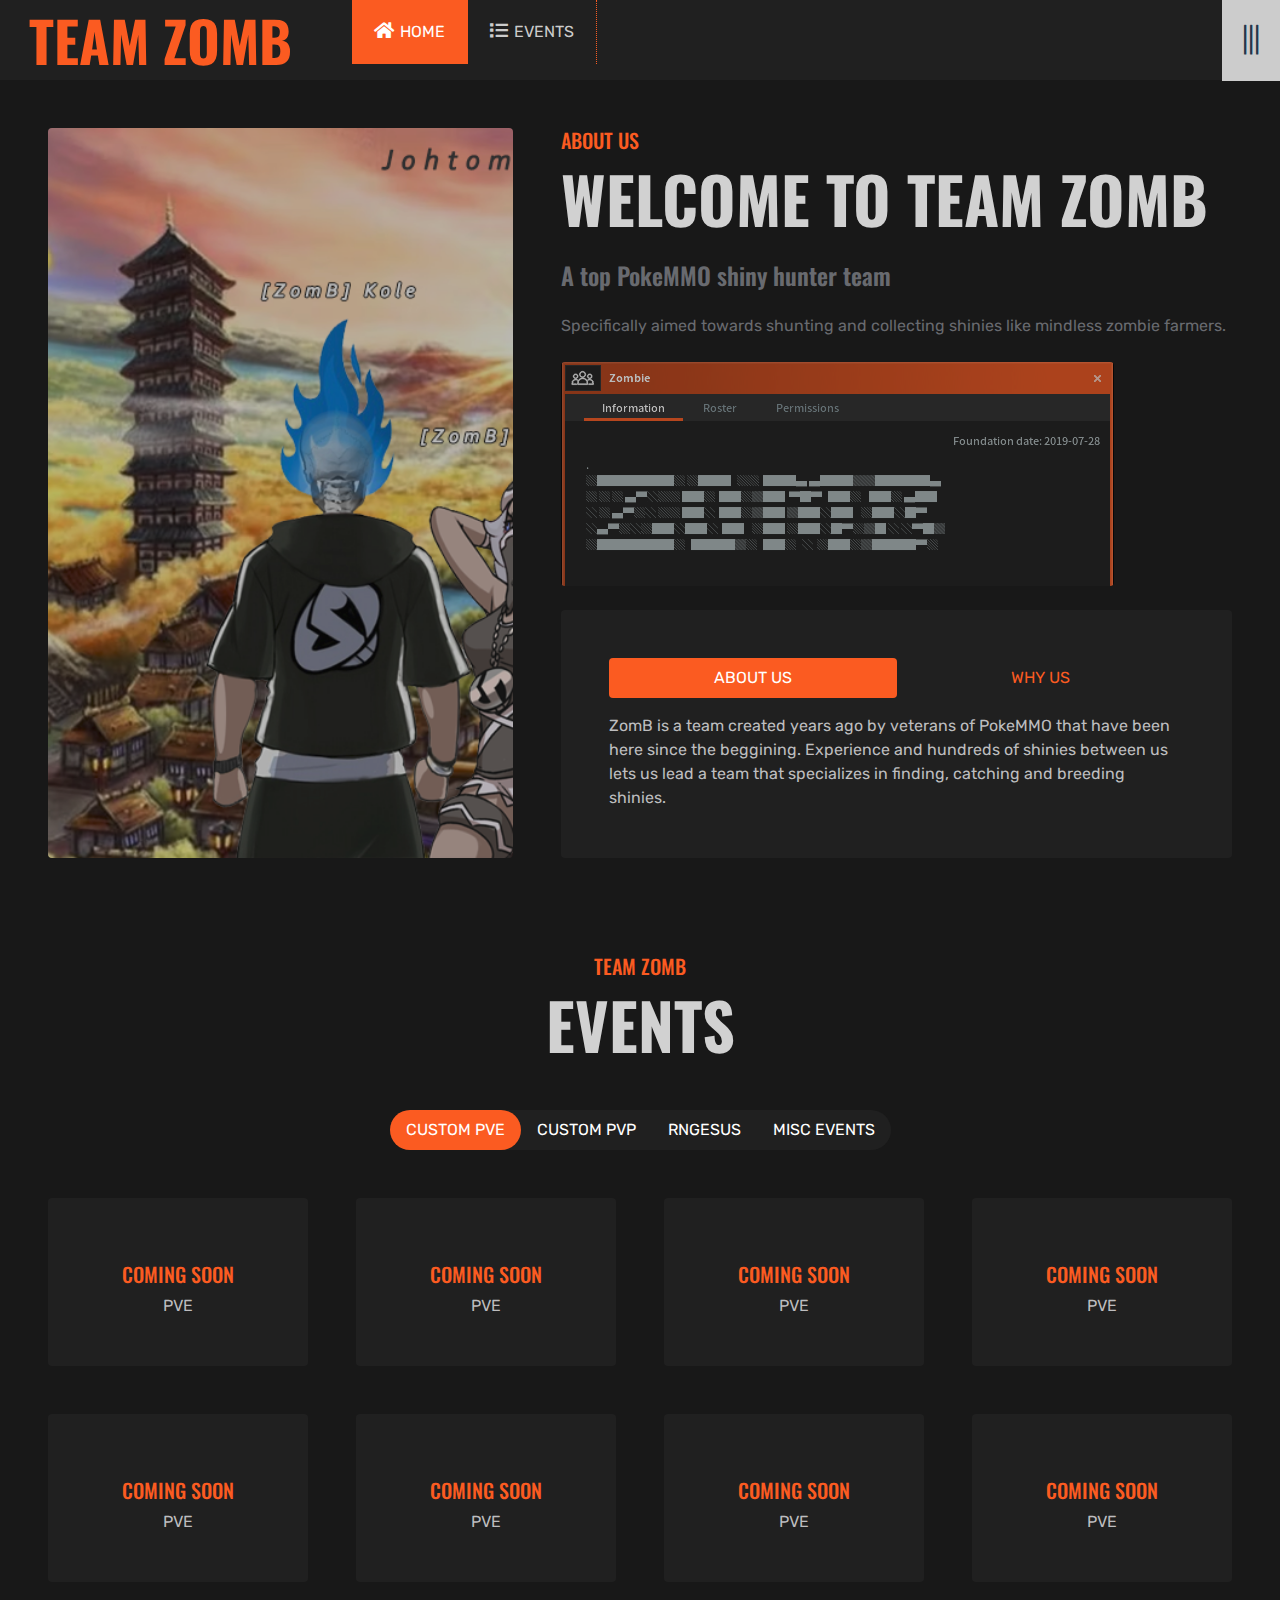
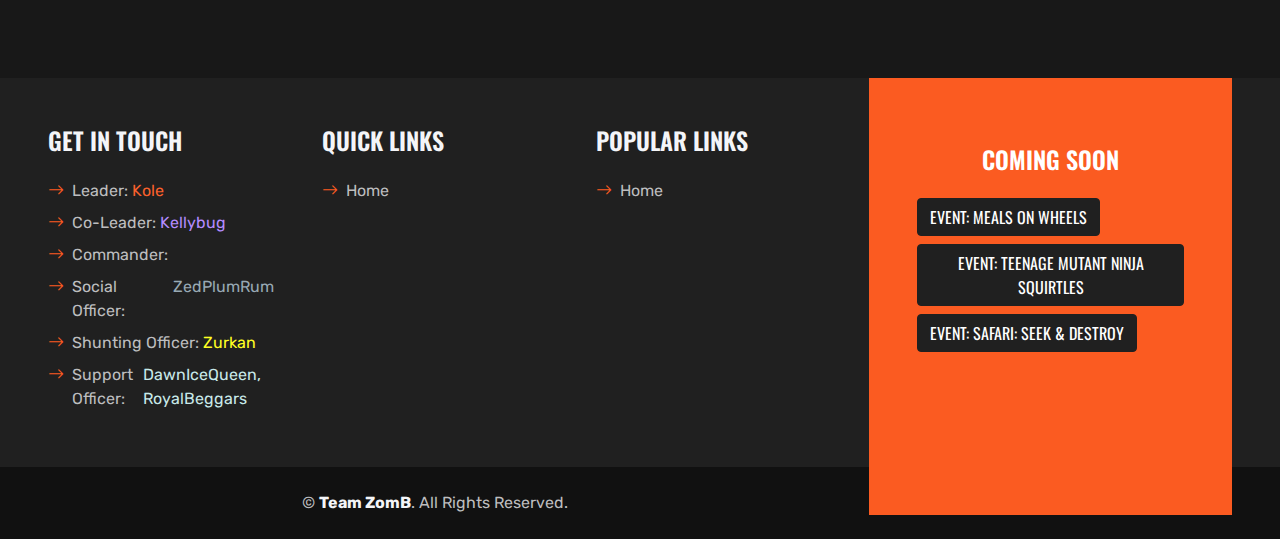
==== index.html @ d29ec4f8 "Update index.html" ====
<!DOCTYPE html>
<html lang="en">

<head>
    <meta charset="utf-8">
    <title>Team ZomB</title>
    <meta content="width=device-width, initial-scale=1.0" name="viewport">
    <meta content="Team ZomB" name="keywords">
    <meta content="Team ZomB - PokeMMO top shiny hunting team" name="description">

    <!-- Favicon -->
    <link href="img/favicon.png" rel="icon">

    <!-- Google Web Fonts -->
    <link rel="preconnect" href="https://fonts.gstatic.com">
    <link href="https://fonts.googleapis.com/css2?family=Oswald:wght@400;500;600;700&family=Rubik&display=swap" rel="stylesheet"> 

    <!-- Icon Font Stylesheet -->
    <link href="https://cdnjs.cloudflare.com/ajax/libs/font-awesome/5.15.0/css/all.min.css" rel="stylesheet">
    <link href="https://cdn.jsdelivr.net/npm/bootstrap-icons@1.4.1/font/bootstrap-icons.css" rel="stylesheet">
    <link href="lib/flaticon/font/flaticon.css" rel="stylesheet">

    <!-- Libraries Stylesheet -->
    <link href="lib/owlcarousel/assets/owl.carousel.min.css" rel="stylesheet">

    <!-- Customized Bootstrap Stylesheet -->
    <link href="css/bootstrap.min.css" rel="stylesheet">

    <!-- Template Stylesheet -->
    <link href="css/style.css" rel="stylesheet">
</head>

<body>
    <!-- Header Start -->
    <div class="container-fluid bg-dark px-0">
        <div class="row gx-0">
            <div class="col-lg-3 bg-dark d-none d-lg-block">
                <a href="../index.html" class="navbar-brand w-100 h-100 m-0 p-0 d-flex align-items-center justify-content-center">
                    <h1 class="m-0 display-4 text-primary text-uppercase">Team ZomB </h1>
                </a>
            </div>
            <div class="col-lg-9">
                <div class="row gx-0 bg-secondary d-none d-lg-flex">
                    <div class="col-lg-7 px-5 text-start">
                        
                        
                    </div>
                   
                </div>
                
                
                
                
<ul class="exo-menu">
			<li><a class="active" href="/"><i class="fa fa-home"></i> Home</a></li>

			<li class="mega-drop-down"><a href="#"><i class="fa fa-list"></i> Events</a>
				<div class="animated fadeIn mega-menu">
					<div class="mega-menu-wrap">
						<div class="row">
						<div class="col-md-4">
							<h4 class="row mega-title">Next Event</h4>
								<img class="img-responsive" src="events/img/clefairy-poster.jpg">
							</div>
							<div class="col-md-2">
									<h4 class="row mega-title">PvE Events</h4>
								<ul class="stander">
									<li><a href="#">Coming Soon</a></li>
									<li><a href="#">Coming Soon</a></li>
									<li><a href="#">Coming Soon</a></li>
									
								</ul>
							</div>
							<div class="col-md-2">
									<h4 class="row mega-title">PvP Events</h4>
								<ul class="stander">
									<li><a href="/events/clefairy-tales">Clefairy Tales</a></li>
									<li><a href="#">Coming Soon</a></li>
									<li><a href="#">Coming Soon</a></li>
									
								</ul>
							</div>
							<div class="col-md-2">
									<h4 class="row mega-title">RNGesus</h4>
								<ul class="stander">
									<li><a href="#">Coming Soon</a></li>
									<li><a href="#">Coming Soon</a></li>
									<li><a href="#">Coming Soon</a></li>
									
								</ul>
							</div>
							<div class="col-md-2">
									<h4 class="row mega-title">Misc Events</h4>
								<ul class="stander">
									<li><a href="/events/antd">A Night To Dismember</a></li>
									<li><a href="#">Coming Soon</a></li>
									<li><a href="#">Coming Soon</a></li>
									
								</ul>
							</div>
						</div>
					</div>	
				</div>
			</li>
			
			<a href="#" class="toggle-menu visible-xs-block">|||</a>		
	</ul>
                
                
                
                
                
                
            </div>
        </div>
    </div>
    <!-- Header End -->

    
    <!-- About Start -->
    <div class="container-fluid p-5">
        <div class="row gx-5">
            <div class="col-lg-5 mb-5 mb-lg-0" style="min-height: 500px;">
                <div class="position-relative h-100">
                    <img class="position-absolute w-100 h-100 rounded fadeimg" src="img/zomb-johtomorrow.png" style="object-fit: cover;">
                </div>
            </div>
            <div class="col-lg-7">
                <div class="mb-4">
                    <h5 class="text-primary text-uppercase">About Us</h5>
                    <h1 class="display-3 text-uppercase mb-0">Welcome to Team ZomB</h1>
                </div>
                <h4 class="text-body mb-4">A top PokeMMO shiny hunter team</h4>
                <p class="mb-4">Specifically aimed towards shunting and collecting shinies like mindless zombie farmers.<br><br>
                <img class="rounded fadeimg" src="img/zomb-team.png" style="object-fit: cover;">
                </p>
                <div class="rounded bg-dark p-5">
                    <ul class="nav nav-pills justify-content-between mb-3">
                        <li class="nav-item w-50">
                            <a class="nav-link text-uppercase text-center w-100 active" data-bs-toggle="pill" href="#pills-1">About Us</a>
                        </li>
                        <li class="nav-item w-50">
                                <a class="nav-link text-uppercase text-center w-100" data-bs-toggle="pill" href="#pills-2">Why Us</a>
                        </li>
                    </ul>
                    <div class="tab-content">
                        <div class="tab-pane fade show active" id="pills-1">
                            <p class="text-secondary mb-0">ZomB is a team created years ago by veterans of PokeMMO that have been here since the beggining. Experience and hundreds of shinies between us lets us lead a team that specializes in finding, catching and breeding shinies.</p>
                        </div>
                        <div class="tab-pane fade" id="pills-2">
                            <p class="text-secondary mb-0">Our goal is to get every single player a shiny. We teach our members how to find them, catch them and the most efficient methods for doing so. We offer team shunt events, free leppas and more to help you add to your collection.</p>
                        </div>
                    </div>
                </div>
            </div>
        </div>
    </div>
    <!-- About End -->


    <!-- Class Timetable Start -->
    <div class="container-fluid p-5">
        <div class="mb-5 text-center">
            <h5 class="text-primary text-uppercase">Team ZomB</h5>
            <h1 class="display-3 text-uppercase mb-0">Events</h1>
        </div>
        <div class="tab-class text-center">
            <ul class="nav nav-pills d-inline-flex justify-content-center bg-dark text-uppercase rounded-pill mb-5">
                <li class="nav-item">
                    <a class="nav-link rounded-pill text-white active" data-bs-toggle="pill" href="#tab-1">Custom PvE</a>
                </li>
                <li class="nav-item">
                    <a class="nav-link rounded-pill text-white" data-bs-toggle="pill" href="#tab-2">Custom PvP</a>
                </li>
                <li class="nav-item">
                    <a class="nav-link rounded-pill text-white" data-bs-toggle="pill" href="#tab-3">RNGesus</a>
                </li>
                <li class="nav-item">
                    <a class="nav-link rounded-pill text-white" data-bs-toggle="pill" href="#tab-4">Misc Events</a>
                </li>
            </ul>
            <div class="tab-content">
                <div id="tab-1" class="tab-pane fade show p-0 active">
                    <div class="row g-5">
                        <div class="col-lg-3 col-md-4 col-sm-6">
                            <div class="bg-dark rounded text-center py-5 px-3">
                                <h6 class="text-uppercase text-light mb-3"> </h6>
                                <h5 class="text-uppercase text-primary">Coming Soon</h5>
                                <p class="text-uppercase text-secondary mb-0">PvE</p>
                            </div>
                        </div>
                        <div class="col-lg-3 col-md-4 col-sm-6">
                            <div class="bg-dark rounded text-center py-5 px-3">
                                <h6 class="text-uppercase text-light mb-3"> </h6>
                                <h5 class="text-uppercase text-primary">Coming Soon</h5>
                                <p class="text-uppercase text-secondary mb-0">PvE</p>
                            </div>
                        </div>
                        <div class="col-lg-3 col-md-4 col-sm-6">
                            <div class="bg-dark rounded text-center py-5 px-3">
                                <h6 class="text-uppercase text-light mb-3"> </h6>
                                <h5 class="text-uppercase text-primary">Coming Soon</h5>
                                <p class="text-uppercase text-secondary mb-0">PvE</p>
                            </div>
                        </div>
                        <div class="col-lg-3 col-md-4 col-sm-6">
                            <div class="bg-dark rounded text-center py-5 px-3">
                                <h6 class="text-uppercase text-light mb-3"> </h6>
                                <h5 class="text-uppercase text-primary">Coming Soon</h5>
                                <p class="text-uppercase text-secondary mb-0">PvE</p>
                            </div>
                        </div>
                        <div class="col-lg-3 col-md-4 col-sm-6">
                            <div class="bg-dark rounded text-center py-5 px-3">
                                <h6 class="text-uppercase text-light mb-3"> </h6>
                                <h5 class="text-uppercase text-primary">Coming Soon</h5>
                                <p class="text-uppercase text-secondary mb-0">PvE</p>
                            </div>
                        </div>
                        <div class="col-lg-3 col-md-4 col-sm-6">
                            <div class="bg-dark rounded text-center py-5 px-3">
                                <h6 class="text-uppercase text-light mb-3"> </h6>
                                <h5 class="text-uppercase text-primary">Coming Soon</h5>
                                <p class="text-uppercase text-secondary mb-0">PvE</p>
                            </div>
                        </div>
                        <div class="col-lg-3 col-md-4 col-sm-6">
                            <div class="bg-dark rounded text-center py-5 px-3">
                                <h6 class="text-uppercase text-light mb-3"> </h6>
                                <h5 class="text-uppercase text-primary">Coming Soon</h5>
                                <p class="text-uppercase text-secondary mb-0">PvE</p>
                            </div>
                        </div>
                        <div class="col-lg-3 col-md-4 col-sm-6">
                            <div class="bg-dark rounded text-center py-5 px-3">
                                <h6 class="text-uppercase text-light mb-3"> </h6>
                                <h5 class="text-uppercase text-primary">Coming Soon</h5>
                                <p class="text-uppercase text-secondary mb-0">PvE</p>
                            </div>
                        </div>
                    </div>
                </div>
                <div id="tab-2" class="tab-pane fade p-0">
                    <div class="row g-5">
                        <div class="col-lg-3 col-md-4 col-sm-6">
                            <div class="bg-dark rounded text-center py-5 px-3">
                                <h6 class="text-uppercase text-light mb-3"><img class="img-responsive" src="events/img/ct-thumb.jpg"></h6>
                                <h5 class="text-uppercase text-primary"><a href="https://teamzomb.win/events/clefairy-tales">CLEFAIRY TALES</a></h5>
                                <p class="text-uppercase text-secondary mb-0">PvP</p>
                            </div>
                        </div>
                        <div class="col-lg-3 col-md-4 col-sm-6">
                            <div class="bg-dark rounded text-center py-5 px-3">
                                <h6 class="text-uppercase text-light mb-3"> </h6>
                                <h5 class="text-uppercase text-primary">Coming Soon</h5>
                                <p class="text-uppercase text-secondary mb-0">PvP</p>
                            </div>
                        </div>
                        <div class="col-lg-3 col-md-4 col-sm-6">
                            <div class="bg-dark rounded text-center py-5 px-3">
                                <h6 class="text-uppercase text-light mb-3"> </h6>
                                <h5 class="text-uppercase text-primary">Coming Soon</h5>
                                <p class="text-uppercase text-secondary mb-0">PvP</p>
                            </div>
                        </div>
                        <div class="col-lg-3 col-md-4 col-sm-6">
                            <div class="bg-dark rounded text-center py-5 px-3">
                                <h6 class="text-uppercase text-light mb-3"> </h6>
                                <h5 class="text-uppercase text-primary">Coming Soon</h5>
                                <p class="text-uppercase text-secondary mb-0">PvP</p>
                            </div>
                        </div>
                        <div class="col-lg-3 col-md-4 col-sm-6">
                            <div class="bg-dark rounded text-center py-5 px-3">
                                <h6 class="text-uppercase text-light mb-3"> </h6>
                                <h5 class="text-uppercase text-primary">Coming Soon</h5>
                                <p class="text-uppercase text-secondary mb-0">PvP</p>
                            </div>
                        </div>
                        <div class="col-lg-3 col-md-4 col-sm-6">
                            <div class="bg-dark rounded text-center py-5 px-3">
                                <h6 class="text-uppercase text-light mb-3"> </h6>
                                <h5 class="text-uppercase text-primary">Coming Soon</h5>
                                <p class="text-uppercase text-secondary mb-0">PvP</p>
                            </div>
                        </div>
                        <div class="col-lg-3 col-md-4 col-sm-6">
                            <div class="bg-dark rounded text-center py-5 px-3">
                                <h6 class="text-uppercase text-light mb-3"> </h6>
                                <h5 class="text-uppercase text-primary">Coming Soon</h5>
                                <p class="text-uppercase text-secondary mb-0">PvP</p>
                            </div>
                        </div>
                        <div class="col-lg-3 col-md-4 col-sm-6">
                            <div class="bg-dark rounded text-center py-5 px-3">
                                <h6 class="text-uppercase text-light mb-3"> </h6>
                                <h5 class="text-uppercase text-primary">Coming Soon</h5>
                                <p class="text-uppercase text-secondary mb-0">PvP</p>
                            </div>
                        </div>
                    </div>
                </div>
                <div id="tab-3" class="tab-pane fade p-0">
                    <div class="row g-5">
                        <div class="col-lg-3 col-md-4 col-sm-6">
                            <div class="bg-dark rounded text-center py-5 px-3">
                                <h6 class="text-uppercase text-light mb-3"> </h6>
                                <h5 class="text-uppercase text-primary">Coming Soon</h5>
                                <p class="text-uppercase text-secondary mb-0">RNGesus</p>
                            </div>
                        </div>
                        <div class="col-lg-3 col-md-4 col-sm-6">
                            <div class="bg-dark rounded text-center py-5 px-3">
                                <h6 class="text-uppercase text-light mb-3"> </h6>
                                <h5 class="text-uppercase text-primary">Coming Soon</h5>
                                <p class="text-uppercase text-secondary mb-0">RNGesus</p>
                            </div>
                        </div>
                        <div class="col-lg-3 col-md-4 col-sm-6">
                            <div class="bg-dark rounded text-center py-5 px-3">
                                <h6 class="text-uppercase text-light mb-3"> </h6>
                                <h5 class="text-uppercase text-primary">Coming Soon</h5>
                                <p class="text-uppercase text-secondary mb-0">RNGesus</p>
                            </div>
                        </div>
                        <div class="col-lg-3 col-md-4 col-sm-6">
                            <div class="bg-dark rounded text-center py-5 px-3">
                                <h6 class="text-uppercase text-light mb-3"> </h6>
                                <h5 class="text-uppercase text-primary">Coming Soon</h5>
                                <p class="text-uppercase text-secondary mb-0">RNGesus</p>
                            </div>
                        </div>
                        <div class="col-lg-3 col-md-4 col-sm-6">
                            <div class="bg-dark rounded text-center py-5 px-3">
                                <h6 class="text-uppercase text-light mb-3"> </h6>
                                <h5 class="text-uppercase text-primary">Coming Soon</h5>
                                <p class="text-uppercase text-secondary mb-0">RNGesus</p>
                            </div>
                        </div>
                        <div class="col-lg-3 col-md-4 col-sm-6">
                            <div class="bg-dark rounded text-center py-5 px-3">
                                <h6 class="text-uppercase text-light mb-3"> </h6>
                                <h5 class="text-uppercase text-primary">Coming Soon</h5>
                                <p class="text-uppercase text-secondary mb-0">RNGesus</p>
                            </div>
                        </div>
                        <div class="col-lg-3 col-md-4 col-sm-6">
                            <div class="bg-dark rounded text-center py-5 px-3">
                                <h6 class="text-uppercase text-light mb-3"> </h6>
                                <h5 class="text-uppercase text-primary">Coming Soon</h5>
                                <p class="text-uppercase text-secondary mb-0">RNGesus</p>
                            </div>
                        </div>
                        <div class="col-lg-3 col-md-4 col-sm-6">
                            <div class="bg-dark rounded text-center py-5 px-3">
                                <h6 class="text-uppercase text-light mb-3"> </h6>
                                <h5 class="text-uppercase text-primary">Coming Soon</h5>
                                <p class="text-uppercase text-secondary mb-0">RNGesus</p>
                            </div>
                        </div>
                    </div>
                </div>
                <div id="tab-4" class="tab-pane fade p-0">
                    <div class="row g-5">
                        <div class="col-lg-3 col-md-4 col-sm-6">
                            <div class="bg-dark rounded text-center py-5 px-3">
                                <h6 class="text-uppercase text-light mb-3"><img class="img-responsive" src="events/img/antd-thumb.jpg"></h6>
                                <h5 class="text-uppercase text-primary"><a href="events/antd">A Night To Dismember</a></h5>
                                <p class="text-uppercase text-secondary mb-0">Miscellaneous</p>
                            </div>
                        </div>
                        <div class="col-lg-3 col-md-4 col-sm-6">
                            <div class="bg-dark rounded text-center py-5 px-3">
                                <h6 class="text-uppercase text-light mb-3"> </h6>
                                <h5 class="text-uppercase text-primary">Coming Soon</h5>
                                <p class="text-uppercase text-secondary mb-0">Miscellaneous</p>
                            </div>
                        </div>
                        <div class="col-lg-3 col-md-4 col-sm-6">
                            <div class="bg-dark rounded text-center py-5 px-3">
                                <h6 class="text-uppercase text-light mb-3"> </h6>
                                <h5 class="text-uppercase text-primary">Coming Soon</h5>
                                <p class="text-uppercase text-secondary mb-0">Miscellaneous</p>
                            </div>
                        </div>
                        <div class="col-lg-3 col-md-4 col-sm-6">
                            <div class="bg-dark rounded text-center py-5 px-3">
                                <h6 class="text-uppercase text-light mb-3"> </h6>
                                <h5 class="text-uppercase text-primary">Coming Soon</h5>
                                <p class="text-uppercase text-secondary mb-0">Miscellaneous</p>
                            </div>
                        </div>
                        <div class="col-lg-3 col-md-4 col-sm-6">
                            <div class="bg-dark rounded text-center py-5 px-3">
                                <h6 class="text-uppercase text-light mb-3"> </h6>
                                <h5 class="text-uppercase text-primary">Coming Soon</h5>
                                <p class="text-uppercase text-secondary mb-0">Miscellaneous</p>
                            </div>
                        </div>
                        <div class="col-lg-3 col-md-4 col-sm-6">
                            <div class="bg-dark rounded text-center py-5 px-3">
                                <h6 class="text-uppercase text-light mb-3"> </h6>
                                <h5 class="text-uppercase text-primary">Coming Soon</h5>
                                <p class="text-uppercase text-secondary mb-0">Miscellaneous</p>
                            </div>
                        </div>
                        <div class="col-lg-3 col-md-4 col-sm-6">
                            <div class="bg-dark rounded text-center py-5 px-3">
                                <h6 class="text-uppercase text-light mb-3"> </h6>
                                <h5 class="text-uppercase text-primary">Coming Soon</h5>
                                <p class="text-uppercase text-secondary mb-0">Miscellaneous</p>
                            </div>
                        </div>
                        <div class="col-lg-3 col-md-4 col-sm-6">
                            <div class="bg-dark rounded text-center py-5 px-3">
                                <h6 class="text-uppercase text-light mb-3"> </h6>
                                <h5 class="text-uppercase text-primary">Coming Soon</h5>
                                <p class="text-uppercase text-secondary mb-0">Miscellaneous</p>
                            </div>
                        </div>
                    </div>
                </div>


            </div>
        </div>
    </div>
    <!-- Class Timetable Start -->
    

    
    

    <!-- Footer Start -->
    <div class="container-fluid bg-dark text-secondary px-5 mt-5">
        <div class="row gx-5">
            <div class="col-lg-8 col-md-6">
                <div class="row gx-5">
                    <div class="col-lg-4 col-md-12 pt-5 mb-5">
                        <h4 class="text-uppercase text-light mb-4">Get In Touch</h4>
                        <div class="d-flex mb-2">
                            <i class="bi bi-arrow-right text-primary me-2"></i>
                            <p class="mb-0">Leader:&nbsp;</p>
                            <p class="mb-0 kole">Kole</p>
                        </div>
                        <div class="d-flex mb-2">
                            <i class="bi bi-arrow-right text-primary me-2"></i>
                            <p class="mb-0">Co-Leader:&nbsp;</p>
                            <p class="mb-0 kelly">Kellybug</p> 
                        </div>
                        <div class="d-flex mb-2">
                            <i class="bi bi-arrow-right text-primary me-2"></i>
                            <p class="mb-0">Commander: </p>
                        </div>
                        <div class="d-flex mb-2">
                            <i class="bi bi-arrow-right text-primary me-2"></i>
                            <p class="mb-0">Social Officer:&nbsp;</p>
                            <p class="mb-0 social">ZedPlumRum</p>
                        </div>
                        <div class="d-flex mb-2">
                            <i class="bi bi-arrow-right text-primary me-2"></i>
                            <p class="mb-0">Shunting Officer:&nbsp;</p>
                            <p class="mb-0 shunting">Zurkan</p>
                        </div>
                        <div class="d-flex mb-2">
                            <i class="bi bi-arrow-right text-primary me-2"></i>
                            <p class="mb-0">Support Officer:&nbsp;</p>
                            <p class="mb-0 support">DawnIceQueen, RoyalBeggars</p>
                        </div>
                            
                            
                    </div>
                    <div class="col-lg-4 col-md-12 pt-0 pt-lg-5 mb-5">
                        <h4 class="text-uppercase text-light mb-4">Quick Links</h4>
                        <div class="d-flex flex-column justify-content-start">
                            <a class="text-secondary mb-2" href="#"><i class="bi bi-arrow-right text-primary me-2"></i>Home</a>
                            
                        </div>
                    </div>
                    <div class="col-lg-4 col-md-12 pt-0 pt-lg-5 mb-5">
                        <h4 class="text-uppercase text-light mb-4">Popular Links</h4>
                        <div class="d-flex flex-column justify-content-start">
                            <a class="text-secondary mb-2" href="#"><i class="bi bi-arrow-right text-primary me-2"></i>Home</a>
                           
                        </div>
                    </div>
                </div>
            </div>
            <div class="col-lg-4 col-md-6">
                <div class="d-flex flex-column align-items-center justify-content-center text-center h-100 bg-primary p-5">
                    <h4 class="text-uppercase text-white mb-4">Coming Soon</h4>
                    
                    <!-- CS Items Start -->
                <div class="mb-5">
                   
                    <div class="d-flex flex-wrap m-n1">
                        <a href="" class="btn btn-dark m-1">Event: Meals on Wheels</a>
                        <a href="" class="btn btn-dark m-1">Event: Teenage Mutant Ninja Squirtles</a>
                        <a href="" class="btn btn-dark m-1">Event: Safari: Seek & Destroy</a>
                    </div>
                </div>
<!-- CS Items End -->
                   
                </div>
            </div>
        </div>
    </div>
    <div class="container-fluid py-4 py-lg-0 px-5" style="background: #111111;">
        <div class="row gx-5">
            <div class="col-lg-8">
                <div class="py-lg-4 text-center">
                    <p class="text-secondary mb-0">&copy; <a class="text-light fw-bold" href="#">Team ZomB</a>. All Rights Reserved.</p>
                </div>
            </div>
            <div class="col-lg-4">
                <div class="py-lg-4 text-center credit">
                    <p class="text-light mb-0"></p>
                </div>
            </div>
        </div>
    </div>
    <!-- Footer End -->


    <!-- Back to Top -->
    <a href="#" class="btn btn-dark py-3 fs-4 back-to-top"><i class="bi bi-arrow-up"></i></a>


    <!-- JavaScript Libraries -->
    <script src="https://code.jquery.com/jquery-3.4.1.min.js"></script>
    <script src="https://cdn.jsdelivr.net/npm/bootstrap@5.0.0/dist/js/bootstrap.bundle.min.js"></script>
    <script src="lib/easing/easing.min.js"></script>
    <script src="lib/waypoints/waypoints.min.js"></script>
    <script src="lib/counterup/counterup.min.js"></script>
    <script src="lib/owlcarousel/owl.carousel.min.js"></script>

    <!-- Template Javascript -->
    <script src="js/main.js"></script>
</body>

</html>
---- lib/flaticon/font/flaticon.css ----
/*
  	Flaticon icon font: Flaticon
  	Creation date: 26/10/2020 11:08
  	*/

@font-face {
  font-family: "Flaticon";
  src: url("./Flaticon.eot");
  src: url("./Flaticon.eot?#iefix") format("embedded-opentype"),
       url("./Flaticon.woff2") format("woff2"),
       url("./Flaticon.woff") format("woff"),
       url("./Flaticon.ttf") format("truetype"),
       url("./Flaticon.svg#Flaticon") format("svg");
  font-weight: normal;
  font-style: normal;
}

@media screen and (-webkit-min-device-pixel-ratio:0) {
  @font-face {
    font-family: "Flaticon";
    src: url("./Flaticon.svg#Flaticon") format("svg");
  }
}

[class^="flaticon-"]:before, [class*=" flaticon-"]:before,
[class^="flaticon-"]:after, [class*=" flaticon-"]:after {   
  font-family: Flaticon;
        font-size: 20px;
font-style: normal;
margin-left: 20px;
}

.flaticon-barbell:before { content: "\f100"; }
.flaticon-treadmill:before { content: "\f101"; }
.flaticon-six-pack:before { content: "\f102"; }
.flaticon-bodybuilding:before { content: "\f103"; }
.flaticon-medal:before { content: "\f104"; }
.flaticon-muscular-bodybuilder-with-clock:before { content: "\f105"; }
.flaticon-trends:before { content: "\f106"; }
.flaticon-weightlifting:before { content: "\f107"; }
.flaticon-training:before { content: "\f108"; }
.flaticon-support:before { content: "\f109"; }
---- css/style.css ----
/********** Template CSS **********/
:root {
    --primary: #FB5B21;
    --secondary: #222222;
    --light: #9d9d9d;
    --dark: #222222;
}

[class^="flaticon-"]:before,
[class*=" flaticon-"]:before,
[class^="flaticon-"]:after,
[class*=" flaticon-"]:after {
    font-size: inherit;
    margin-left: 0;
}

.fadeimg {
    opacity: 0.7;
}



.img-responsive {
    max-width: 300px;
}

.img-event {
  display: block;
  max-width:600px;
  max-height:600px;
  width: auto;
  height: auto;
}
.img-event2 {
  max-width:400px;
  max-height:400px;
  width: auto;
  height: auto;
}


 *,
:after,
:before {
  box-sizing: border-box
}

.clearfix:after,
.clearfix:before {
  content: '';
  display: table
}

.clearfix:after {
  clear: both;
  display: block
}

.content{
	margin: 50px 100px 0px 100px;
}
.exo-menu{
	width: 100%;
	float: left;
	list-style: none;
	position:relative;
	background: #202020;
    z-index: 1000;
}
.exo-menu > li {	display: inline-block;float:left;}
.exo-menu > li > a{
	color: #ccc;
	text-decoration: none;
	text-transform: uppercase;
	border-right: 1px #FB5B21 dotted;
	-webkit-transition: color 0.2s linear, background 0.2s linear;
	-moz-transition: color 0.2s linear, background 0.2s linear;
	-o-transition: color 0.2s linear, background 0.2s linear;
	transition: color 0.2s linear, background 0.2s linear;
}
.exo-menu > li > a.active,
.exo-menu > li > a:hover,
li.drop-down ul > li > a:hover{
	background:#FB5B21;
	color:#fff;
}
.exo-menu i {
  float: left;
  font-size: 18px;
  margin-right: 6px;
  line-height: 20px !important;
}
li.drop-down,
.flyout-right,
.flyout-left{position:relative;}
li.drop-down:before {
  content: "\f103";
  color: #fff;
  font-family: FontAwesome;
  font-style: normal;
  display: inline;
  position: absolute;
  right: 6px;
  top: 20px;
  font-size: 14px;
}
li.drop-down>ul{
	left: 0px;
	min-width: 230px;

}
.drop-down-ul{display:none;}
.flyout-right>ul,
.flyout-left>ul{
  top: 0;
  min-width: 230px;
  display: none;
  border-left: 1px solid #FB5B21;
  }

li.drop-down>ul>li>a,
.flyout-right ul>li>a ,
.flyout-left ul>li>a {
	color: #fff;
	display: block;
	padding: 20px 22px;
	text-decoration: none;
	background-color: #FB5B21;
	border-bottom: 1px dotted #2e2e2e;
	-webkit-transition: color 0.2s linear, background 0.2s linear;
	-moz-transition: color 0.2s linear, background 0.2s linear;
	-o-transition: color 0.2s linear, background 0.2s linear;
	transition: color 0.2s linear, background 0.2s linear;
}
.flyout-right ul>li>a ,
.flyout-left ul>li>a {
	border-bottom: 1px dotted #B8C7BC;
}


/*Flyout Mega*/
.flyout-mega-wrap {
	top: 0;
	right: 0;
	left: 100%;
	width: 100%;
	display:none;
	height: 100%;
	padding: 15px;
	min-width: 742px;

}
h4.row.mega-title {
  color:#eee;
  margin-top: 0px;
  font-size: 14px;
  padding-left: 15px;
  padding-bottom: 13px;
  text-transform: uppercase;
  border-bottom: 1px solid #ccc;
 }
.flyout-mega ul > li > a {
  font-size: 90%;
  line-height: 25px;
  color: #fff;
  font-family: inherit;
}
.flyout-mega ul > li > a:hover,
.flyout-mega ul > li > a:active,
.flyout-mega ul > li > a:focus{
  text-decoration: none;
  background-color: transparent !important;
  color: #ccc !important
}
/*mega menu*/

.mega-menu {
  left: 29px;
  right: 0;
  padding: 15px;
  display:none;
  padding-top: 0;
  min-height: 100%;

}
h4.row.mega-title {
  color: #eee;
  margin-top: 0px;
  font-size: 14px;
  padding-left: 15px;
  padding-bottom: 13px;
  text-transform: uppercase;
  border-bottom: 1px solid #2e2e2e;
  padding-top: 15px;
  background-color: #222222
  }
 .mega-menu ul li a {
  line-height: 25px;
  font-size: 90%;
  display: block;
}
ul.stander li a {
    padding: 3px 0px;
    list-style-type: square !important;
}

ul.stander li {
    list-style-type: square !important;
}

ul.description li {
    padding-bottom: 12px;
    line-height: 8px;
}

ul.description li span {
    color: #ccc;
    font-size: 85%;
}
a.view-more{
  border-radius: 1px;
  margin-top:15px;
  background-color: #009FE1;
  padding: 2px 10px !important;
  line-height: 21px !important;
  display: inline-block !important;
}
a.view-more:hover{
	color:#fff;
	background:#0DADEF;
}
ul.icon-des li a i {
    color: #fff;
    width: 35px;
    height: 35px;
    border-radius: 50%;
    text-align: center;
    background-color: #009FE1;
    line-height: 35px !important;
}

ul.icon-des li {
    width: 100%;
    display: table;
    margin-bottom: 11px;
}
/*Blog DropDown*/
.Blog{
	left:0;
	display:none;
	color:#fefefe;
	padding-top:15px;
	background:#2e2e2e;
	padding-bottom:15px;
}
.Blog .blog-title{
	color:#fff;
	font-size:15px;
	text-transform:uppercase;

}
.Blog .blog-des{
	color:#ccc;
	font-size:90%;
	margin-top:15px;
}
.Blog a.view-more{
	margin-top:0px;
}
/*Images*/
.Images{
	left:0;
   width:100%;
	 display:none;
	color:#fefefe;
	padding-top:15px;
	background:#2e2e2e;
	padding-bottom:15px;
}
.Images h4 {
  font-size: 15px;
  margin-top: 0px;
  text-transform: uppercase;
}
/*common*/
.flyout-right ul>li>a ,
.flyout-left ul>li>a,
.flyout-mega-wrap,
.mega-menu{
	background-color: #2e2e2e;
}

/*hover*/
.Blog:hover,
.Images:hover,
.mega-menu:hover,
.drop-down-ul:hover,
li.flyout-left>ul:hover,
li.flyout-right>ul:hover,
.flyout-mega-wrap:hover,
li.flyout-left a:hover +ul,
li.flyout-right a:hover +ul,
.blog-drop-down >a:hover+.Blog,
li.drop-down>a:hover +.drop-down-ul,
.images-drop-down>a:hover +.Images,
.mega-drop-down a:hover+.mega-menu,
li.flyout-mega>a:hover +.flyout-mega-wrap{
	display:block;
}
/*responsive*/
 @media (min-width:767px){
	.exo-menu > li > a{
	display:block;
	padding: 20px 22px;
 }
.mega-menu, .flyout-mega-wrap, .Images, .Blog,.flyout-right>ul,
.flyout-left>ul, li.drop-down>ul{
		position:absolute;
}
 .flyout-right>ul{
	left: 100%;
	}
	.flyout-left>ul{
	right: 100%;
}
 }
@media (max-width:767px){

	.exo-menu {
		min-height: 58px;
		background-color: #23364B;
		width: 100%;
	}
	
	.exo-menu > li > a{
		width:100% ;
	    display:none ;
	
	}
	.exo-menu > li{
		width:100%;
	}
	.display.exo-menu > li > a{
	  display:block ;
	  	padding: 20px 22px;
	}
	
.mega-menu, .Images, .Blog,.flyout-right>ul,
.flyout-left>ul, li.drop-down>ul{
		position:relative;
}

}
a.toggle-menu{
    position: absolute;
    right: 0px;
    padding: 20px;
    font-size: 27px;
    background-color: #ccc;
    color: #23364B;
    top: 0px;
}








h1,
h2,
.font-weight-bold {
    font-weight: 700 !important;
}

h3,
h4,
.font-weight-semi-bold {
    font-weight: 600 !important;
}

h5,
h6,
.font-weight-medium {
    font-weight: 500 !important;
}

.btn {
    font-family: 'Oswald', sans-serif;
    text-transform: uppercase;
    transition: .5s;
}

.btn-primary {
    color: #FFFFFF;
}

.btn-square {
    width: 38px;
    height: 38px;
}

.btn-sm-square {
    width: 30px;
    height: 30px;
}

.btn-lg-square {
    width: 48px;
    height: 48px;
}

.btn-square,
.btn-sm-square,
.btn-lg-square {
    padding-left: 0;
    padding-right: 0;
    text-align: center;
}

.back-to-top {
    position: fixed;
    display: none;
    right: 30px;
    bottom: 0;
    border-radius: 0;
    z-index: 99;
}

.navbar-dark .navbar-nav .nav-link {
    font-family: 'Oswald', sans-serif;
    margin-right: 30px;
    padding: 40px 0;
    color: var(--light);
    font-size: 17px;
    text-transform: uppercase;
    outline: none;
}

.navbar-dark .navbar-nav .nav-link:hover,
.navbar-dark .navbar-nav .nav-link.active {
    color: var(--primary);
}

@media (max-width: 991.98px) {
    .navbar-dark .navbar-nav .nav-link  {
        margin-right: 0;
        padding: 10px 0;
    }
}

.carousel-caption {
    top: 0;
    left: 0;
    right: 0;
    bottom: 0;
    background: rgba(34, 36, 41, .8);
    z-index: 1;
}

@media (max-width: 576px) {
    .carousel-caption h4 {
        font-size: 18px;
        font-weight: 500 !important;
    }

    .carousel-caption h1 {
        font-size: 30px;
        font-weight: 600 !important;
    }
}

.carousel-control-prev,
.carousel-control-next {
    width: 10%;
}

.carousel-control-prev-icon,
.carousel-control-next-icon {
    width: 3rem;
    height: 3rem;
}

.bg-hero {
    background: linear-gradient(rgba(34, 36, 41, .8), rgba(34, 36, 41, .8)), url(../img/carousel-1.jpg) top center no-repeat;
    background-size: cover;
}

.programe::after {
    position :absolute;
    content: "";
    width: 100%;
    height: calc(100% - 45px);
    top: 135px;
    left: 0;
    background: var(--dark);
    z-index: -1;
}

.team-item img {
    transition: .5s;
}

.team-item:hover img {
    transform: scale(1.2);
}

.team-item .team-overlay {
    position: absolute;
    top: 50%;
    right: 50%;
    bottom: 50%;
    left: 50%;
    display: flex;
    align-items: center;
    justify-content: center;
    background: rgba(34, 36, 41, .9);
    transition: .5s;
    opacity: 0;
}

.team-item:hover .team-overlay {
    top: 0;
    right: 0;
    bottom: 0;
    left: 0;
    opacity: 1;
}

.testimonial-carousel .owl-nav {
    margin-top: 30px;
    display: flex;
    justify-content: start;
}

.testimonial-carousel .owl-nav .owl-prev,
.testimonial-carousel .owl-nav .owl-next{
    position: relative;
    margin: 0 5px;
    width: 45px;
    height: 45px;
    display: flex;
    align-items: center;
    justify-content: center;
    color: #FFFFFF;
    background: var(--primary);
    font-size: 22px;
    border-radius: 45px;
    transition: .5s;
}

.testimonial-carousel .owl-nav .owl-prev:hover,
.testimonial-carousel .owl-nav .owl-next:hover {
    color: var(--dark);
}

.testimonial-carousel .owl-item img {
    width: 90px;
    height: 90px;
}

.blog-item img {
    transition: .5s;
}

.blog-item:hover img {
    transform: scale(1.2);
}

@media (min-width: 991.98px) {
    .credit {
        background: var(--primary);
    }
}

.kole {color:#fb612c;}
.kelly {color:#b48bff;}
.social {color:#98a9b4;}
.shunting {color:#ffff22;}
.support {color:#c8e9e9;}
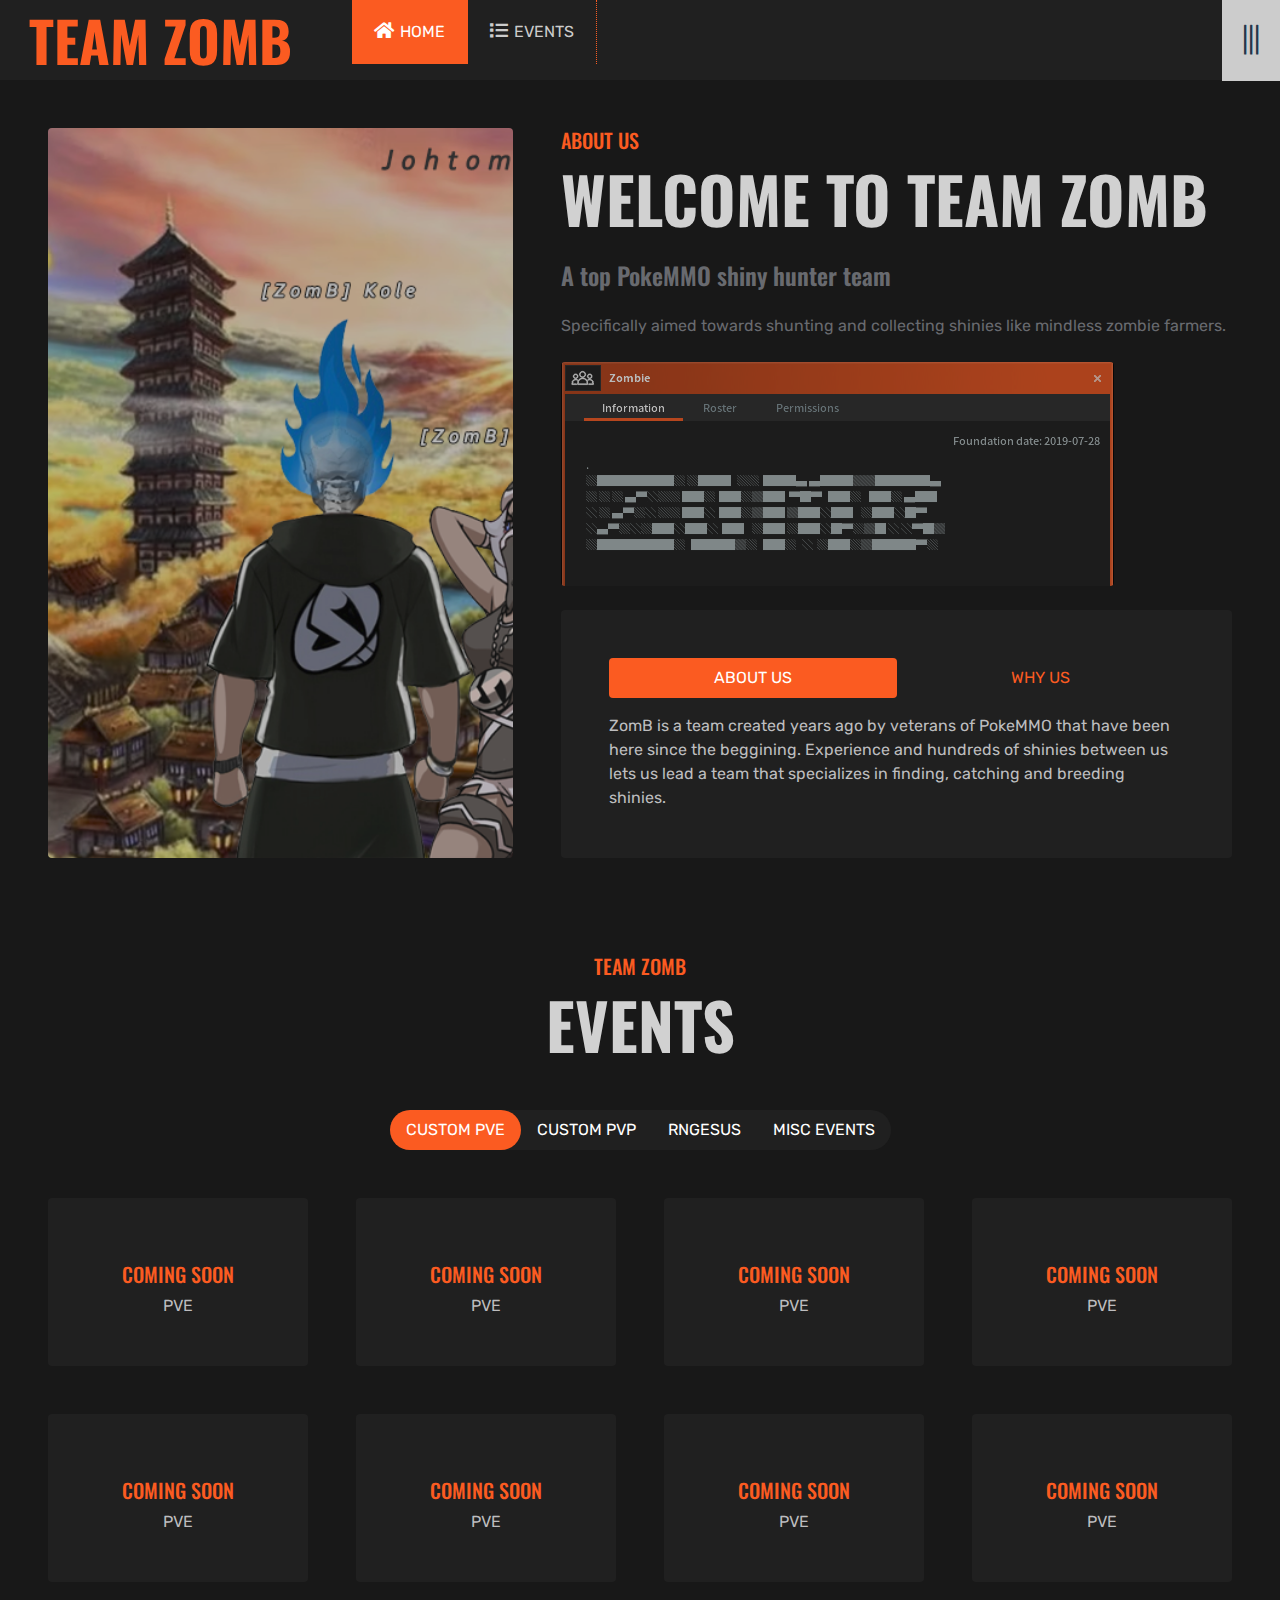
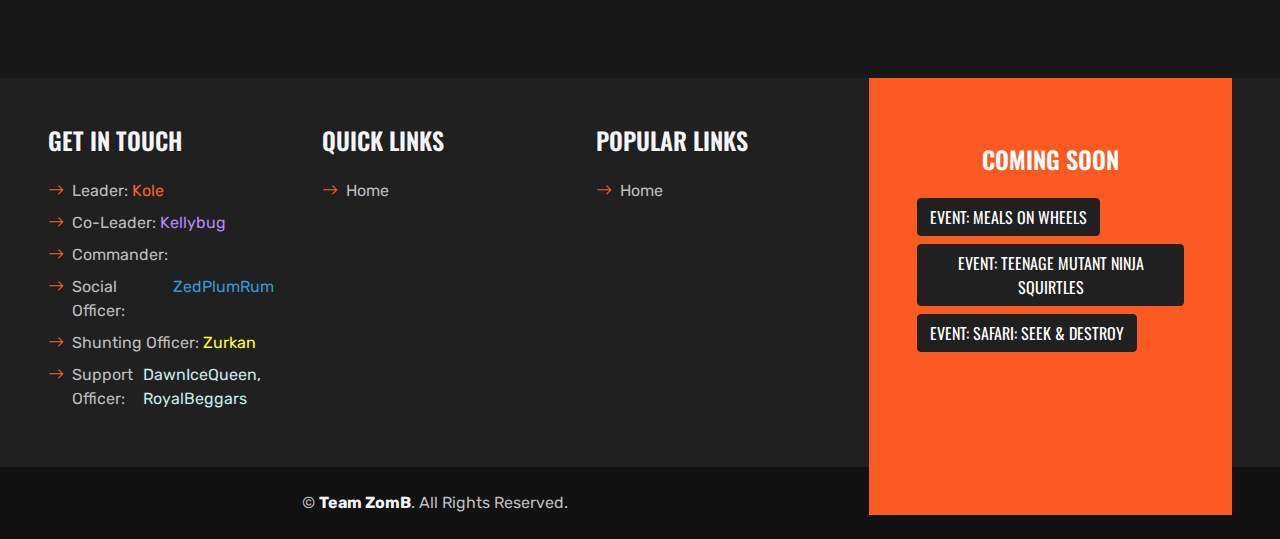
==== commit 7ec77b65: "Update index.html" ====
--- a/index.html
+++ b/index.html
@@ -446,11 +446,11 @@
                         <div class="d-flex mb-2">
                             <i class="bi bi-arrow-right text-primary me-2"></i>
                             <p class="mb-0">Co-Leader:&nbsp;</p>
-                            <p class="mb-0 kelly">Kellybug</p> 
+                            <p class="mb-0 kelly">Kellybug</p>
                         </div>
                         <div class="d-flex mb-2">
                             <i class="bi bi-arrow-right text-primary me-2"></i>
-                            <p class="mb-0">Commander: </p>
+                            <p class="mb-0">Commander: </p> 
                         </div>
                         <div class="d-flex mb-2">
                             <i class="bi bi-arrow-right text-primary me-2"></i>
--- a/css/style.css
+++ b/css/style.css
@@ -576,6 +576,6 @@
 
 .kole {color:#fb612c;}
 .kelly {color:#b48bff;}
-.social {color:#98a9b4;}
+.social {color:#3498db;}
 .shunting {color:#ffff22;}
 .support {color:#c8e9e9;}